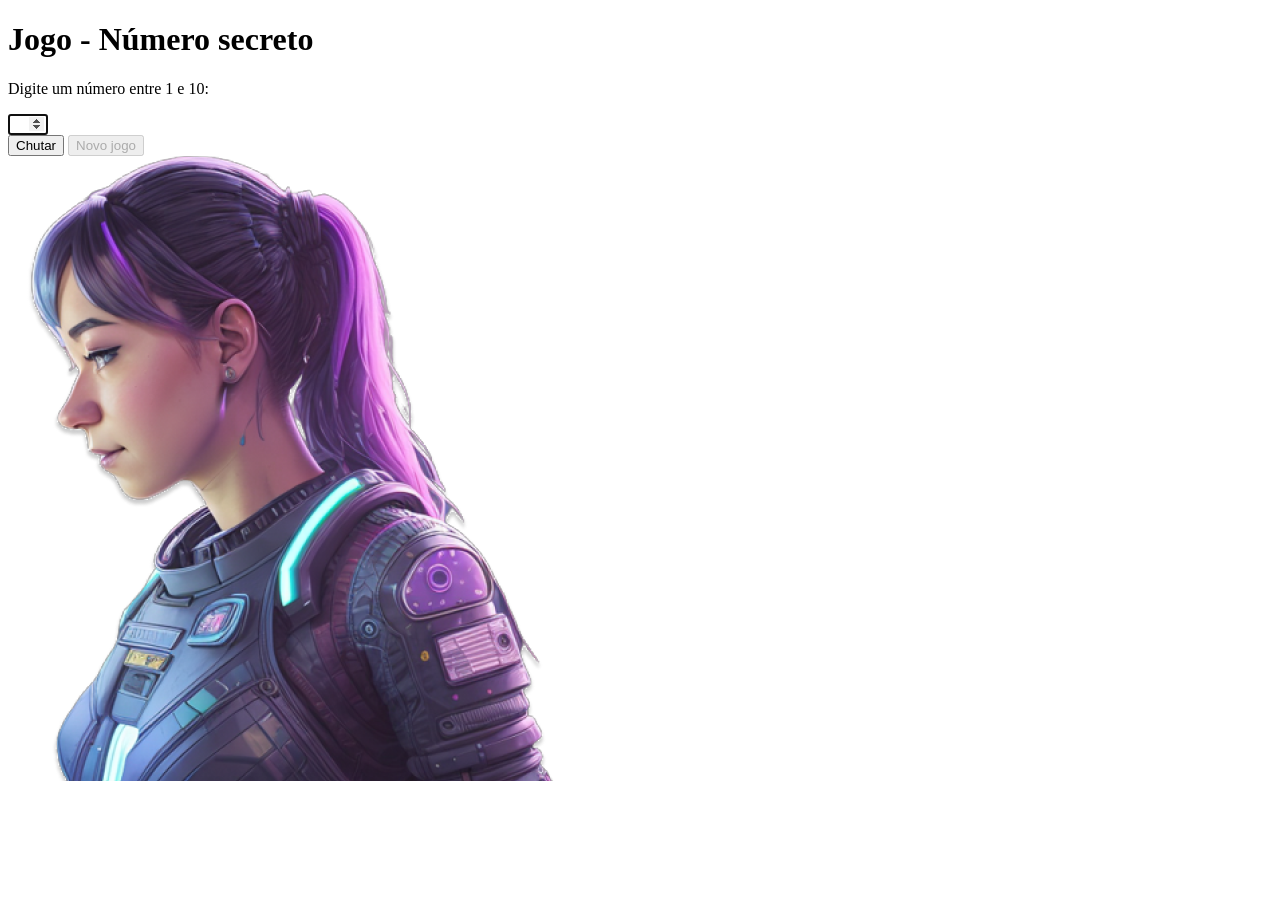
==== jogo_adivinha_plus/index.html @ 4c6c480d "Update" ====
<!DOCTYPE html>
<html lang="pt-br">

<head>
    <meta charset="UTF-8">
    <meta name="viewport" content="width=device-width, initial-scale=1.0">
    <script src="https://code.responsivevoice.org/responsivevoice.js"></script>
    <link rel="preconnect" href="https://fonts.googleapis.com">
    <link rel="preconnect" href="https://fonts.gstatic.com" crossorigin>
    <link href="https://fonts.googleapis.com/css2?family=Chakra+Petch:wght@700&family=Inter:wght@400;700&display=swap"
        rel="stylesheet">
    <link rel="stylesheet" href="style.css">
    <title>JS Game</title>
</head>

<body>

    <div class="container">
        <div class="container__conteudo">
            <div class="container__informacoes">
                <div class="container__texto">
                    <h1></h1>
                    <p class="texto__paragrafo"></p>
                </div>
                <input type="number" min="1" max="2" id="campoChute" class="container__input">
                <div class="chute container__botoes">
                    <button onclick="verificarChute()" id="chutar" class="container__botao">Chutar</button>
                    <button onclick="sortearNumero()" id="reiniciar" class="container__botao">Novo jogo</button>
                </div>
            </div>
            <img src="./img/ia.png" alt="Uma pessoa olhando para a esquerda" class="container__imagem-pessoa" />
        </div>
    </div>


    <script src="app.js" defer></script>
</body>

</html>
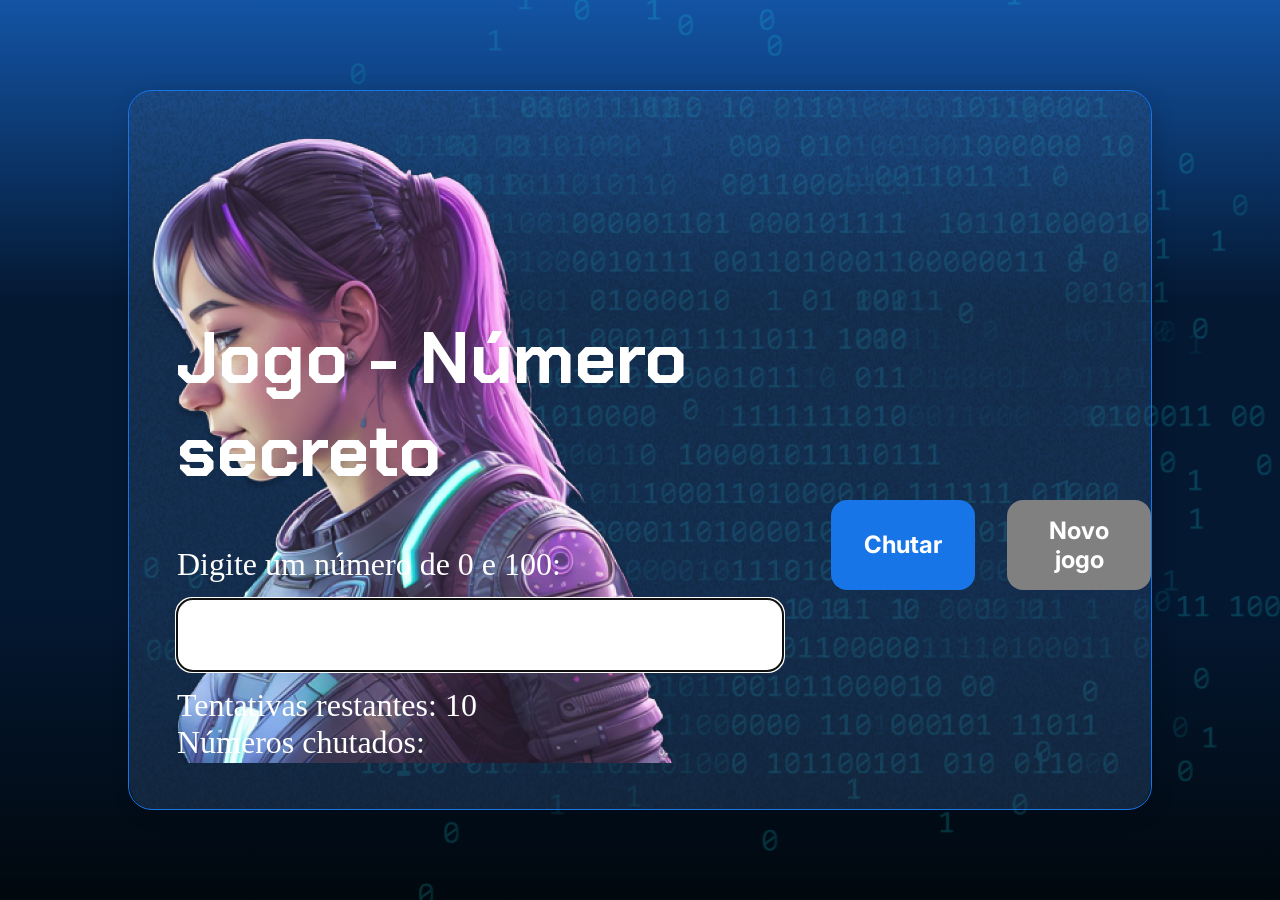
==== commit 66f0e57e: "Update" ====
--- a/jogo_adivinha_plus/index.html
+++ b/jogo_adivinha_plus/index.html
@@ -4,13 +4,12 @@
 <head>
     <meta charset="UTF-8">
     <meta name="viewport" content="width=device-width, initial-scale=1.0">
-    <script src="https://code.responsivevoice.org/responsivevoice.js"></script>
     <link rel="preconnect" href="https://fonts.googleapis.com">
     <link rel="preconnect" href="https://fonts.gstatic.com" crossorigin>
     <link href="https://fonts.googleapis.com/css2?family=Chakra+Petch:wght@700&family=Inter:wght@400;700&display=swap"
         rel="stylesheet">
     <link rel="stylesheet" href="style.css">
-    <title>JS Game</title>
+    <title>Jogo - Número Secreto</title>
 </head>
 
 <body>
@@ -20,12 +19,16 @@
             <div class="container__informacoes">
                 <div class="container__texto">
                     <h1></h1>
-                    <p class="texto__paragrafo"></p>
+                    <p1 class="texto__paragrafo"></p1>
                 </div>
-                <input type="number" min="1" max="2" id="campoChute" class="container__input">
+                <input min="1" max="20" id="campoChute" class="container__input">
+                <div class="container__texto"></div>
+                    <p2 class="texto__paragrafo"></p2><br>
+                    <p3 class="texto__paragrafo"></p3>
+                </div>
                 <div class="chute container__botoes">
                     <button onclick="verificarChute()" id="chutar" class="container__botao">Chutar</button>
-                    <button onclick="sortearNumero()" id="reiniciar" class="container__botao">Novo jogo</button>
+                    <button onclick="novoJogo()" id="reiniciar" class="container__botao">Novo jogo</button>
                 </div>
             </div>
             <img src="./img/ia.png" alt="Uma pessoa olhando para a esquerda" class="container__imagem-pessoa" />
--- a/jogo_adivinha_plus/style.css
+++ b/jogo_adivinha_plus/style.css
@@ -0,0 +1,140 @@
+* {
+    box-sizing: border-box;
+    margin: 0;
+    padding: 0;
+    color: white;
+}
+
+body {
+    background: linear-gradient(#1354A5 0%, #041832 33.33%, #041832 66.67%, #01080E 100%);
+    height: 100vh;
+    display: flex;
+    align-items: center;
+    justify-content: center;
+}
+
+
+body::before {
+    background-image: url("img/code.png");
+    background-repeat: no-repeat;
+    background-position: right;
+    content: "";
+    display: block;
+    position: absolute;
+    width: 100%;
+    height: 100%;
+    opacity: 0.4;
+}
+
+.container {
+    width: 80%;
+    height: 80%;
+    display: flex;
+    align-items: center;
+    justify-content: space-between;
+    border-radius: 24px;
+    border: 1px solid #1875E8;
+    box-shadow: 4px 4px 20px 0px rgba(1, 8, 14, 0.15);
+    background-image: url("img/Ruido.png");
+    background-size: 100% 100%;
+    position: relative;
+}
+
+
+.container__conteudo {
+    display: flex;
+    align-items: center;
+    position: absolute;
+    bottom: 0;
+}
+
+.container__informacoes {
+    flex: 1;
+    padding: 3rem;
+}
+
+.container__botao {
+    border-radius: 16px;
+    background: #1875E8;
+    padding: 16px 24px;
+    width: 100%;
+    font-size: 24px;
+    font-weight: 700;
+    border: none;
+    margin-top: 2rem;
+}
+
+.container__texto {
+    margin: 16px 0 16px 0;
+}
+
+.container__texto-azul {
+    color: #1875E8;
+}
+
+.container__input {
+    width: 100%;
+    height: 72px;
+    border-radius: 16px;
+    background-color: #FFF;
+    border: none;
+    color: #1875E8;
+    padding: 1rem;
+    font-size: 24px;
+    font-weight: 700;
+    font-family: 'Inter', sans-serif;
+}
+
+.container__botoes {
+    display: flex;
+    gap: 2em;
+}
+
+h1 {
+    font-family: 'Chakra Petch', sans-serif;
+    font-size: 72px;
+    padding-bottom: 3rem;
+}
+
+p,
+button {
+    font-family: 'Inter', sans-serif;
+}
+
+.texto__paragrafo {
+    font-size: 32px;
+    font-weight: 400;
+}
+
+button:disabled {
+    background-color: gray;
+}
+
+@media screen and (max-width: 1250px) {
+
+    h1 {
+        font-size: 50px;
+    }
+
+    .container__botao {
+        font-size: 16px;
+    }
+
+
+    .texto__paragrafo {
+        font-size: 24px;
+    }
+
+    .container__imagem-pessoa {
+        display: none;
+    }
+
+    .container__conteudo {
+        display: block;
+        position: inherit;
+    }
+
+    .container__informacoes {
+        padding: 1rem
+    }
+}
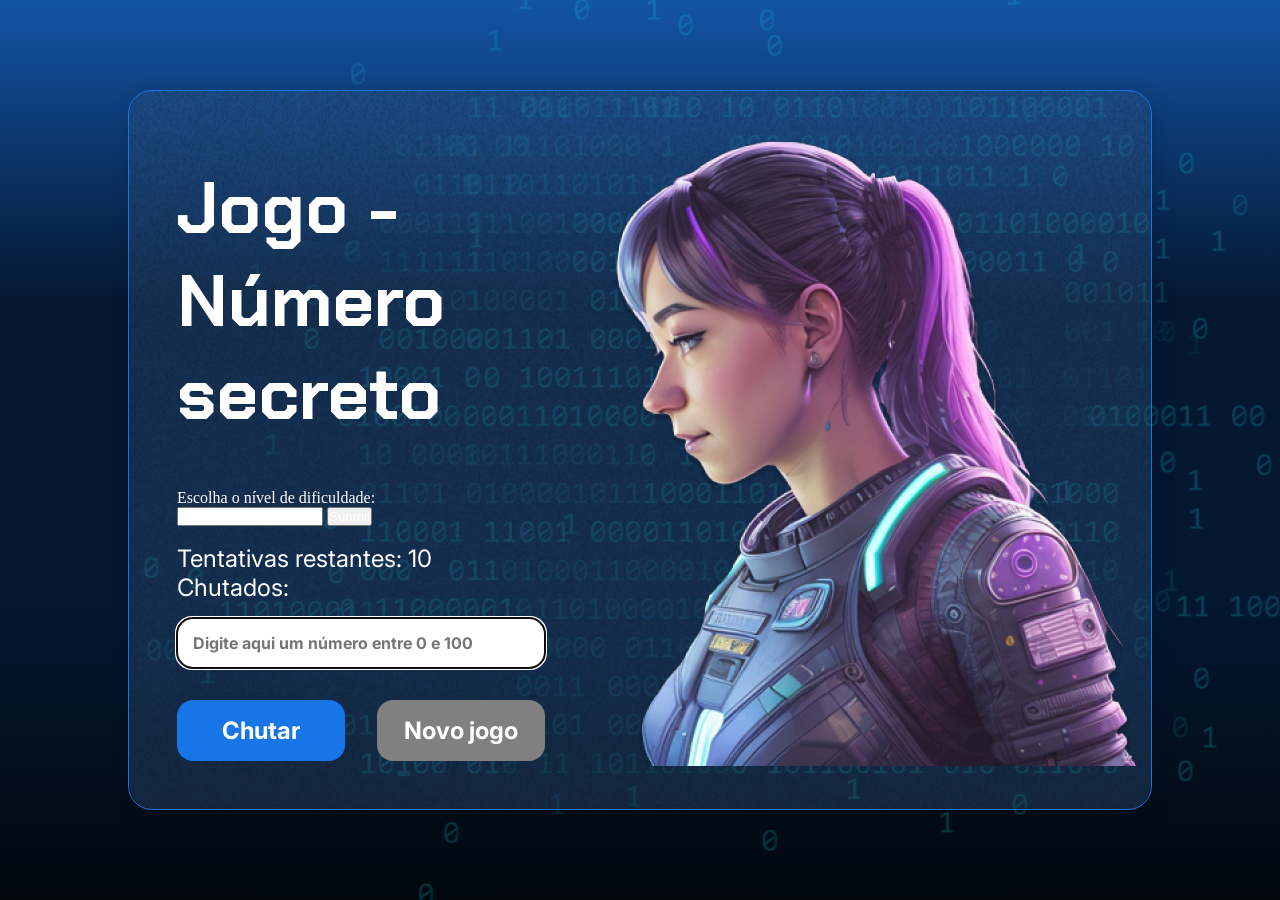
==== commit 3fd28889: "Update" ====
--- a/jogo_adivinha_plus/index.html
+++ b/jogo_adivinha_plus/index.html
@@ -16,26 +16,28 @@
 
     <div class="container">
         <div class="container__conteudo">
-            <div class="container__informacoes">
+            <div class="container__informacoes">                
                 <div class="container__texto">
-                    <h1></h1>
-                    <p1 class="texto__paragrafo"></p1>
+                    <h1></h1> 
+                    <label for="dificuldade">Escolha o nível de dificuldade:</label> <br>
+                    <select id="dificuldade" name="dificuldade">
+                        <option value="facil">Facil - 20 tentativas</option>
+                        <option value="media">Média - 10 tentativas</option>
+                        <option value="dificil">Difícil - 5 tentativas</option>
+                    </select> 
+                    <input type="submit"> <br><br>
+                    <p1 class="texto__paragrafo"></p1><br>
+                    <p2 class="texto__paragrafo"></p2>
                 </div>
-                <input min="1" max="20" id="campoChute" class="container__input">
-                <div class="container__texto"></div>
-                    <p2 class="texto__paragrafo"></p2><br>
-                    <p3 class="texto__paragrafo"></p3>
-                </div>
+                <input min="1" max="20" id="campoChute" class="container__input">                
                 <div class="chute container__botoes">
-                    <button onclick="verificarChute()" id="chutar" class="container__botao">Chutar</button>
-                    <button onclick="novoJogo()" id="reiniciar" class="container__botao">Novo jogo</button>
+                    <button onclick="chutar()" id="chutar" class="container__botao">Chutar</button>
+                    <button onclick="novoJogo()" id="novoJogo" class="container__botao">Novo jogo</button>
                 </div>
             </div>
             <img src="./img/ia.png" alt="Uma pessoa olhando para a esquerda" class="container__imagem-pessoa" />
         </div>
     </div>
-
-
     <script src="app.js" defer></script>
 </body>
 
--- a/jogo_adivinha_plus/style.css
+++ b/jogo_adivinha_plus/style.css
@@ -74,13 +74,13 @@
 
 .container__input {
     width: 100%;
-    height: 72px;
+    height: 50px;
     border-radius: 16px;
     background-color: #FFF;
     border: none;
     color: #1875E8;
     padding: 1rem;
-    font-size: 24px;
+    font-size: 16px;
     font-weight: 700;
     font-family: 'Inter', sans-serif;
 }
@@ -96,13 +96,13 @@
     padding-bottom: 3rem;
 }
 
-p,
+p1, p2, p3,
 button {
     font-family: 'Inter', sans-serif;
 }
 
 .texto__paragrafo {
-    font-size: 32px;
+    font-size: 24px;
     font-weight: 400;
 }
 
@@ -122,7 +122,7 @@
 
 
     .texto__paragrafo {
-        font-size: 24px;
+        font-size: 20px;
     }
 
     .container__imagem-pessoa {
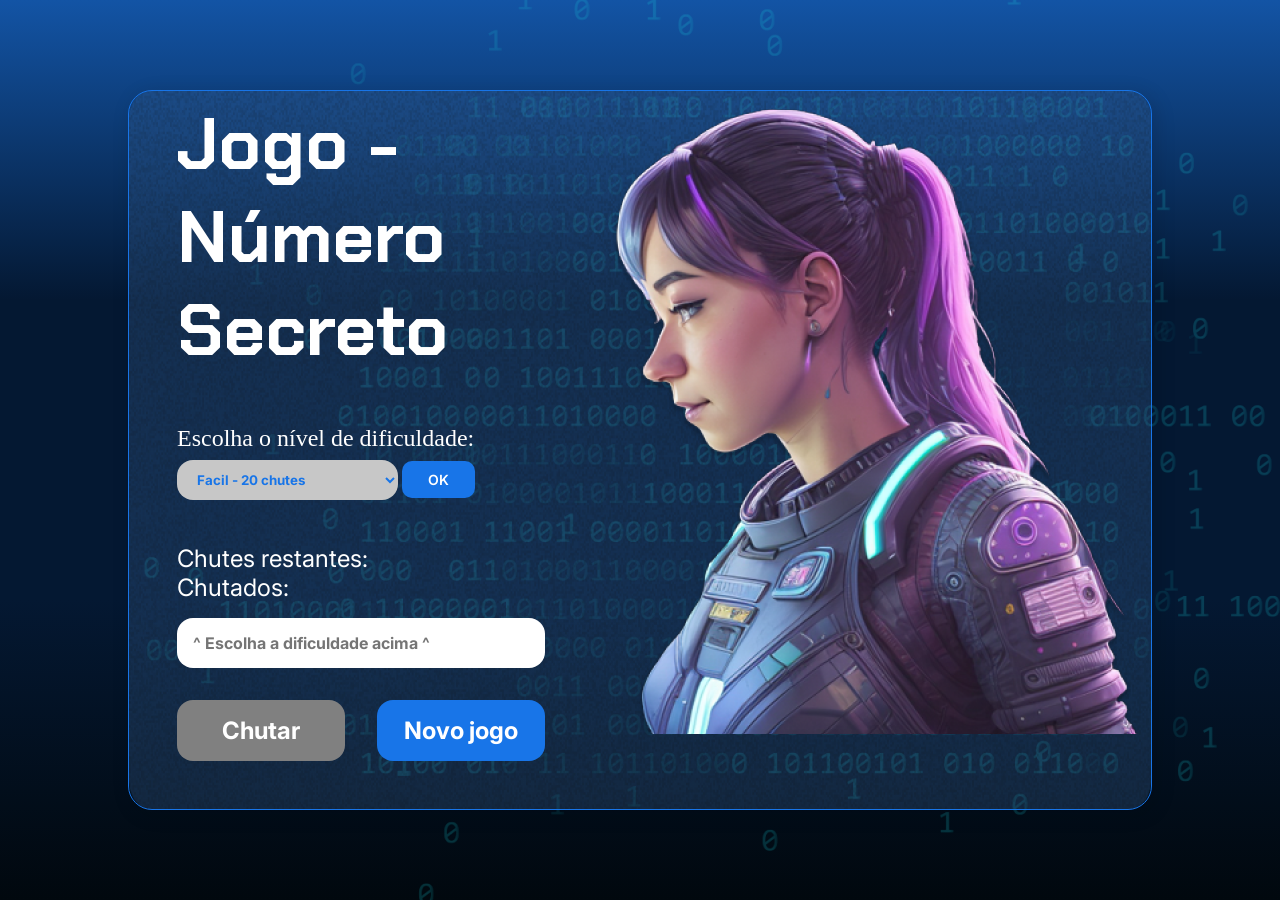
==== commit 21864c1e: "Updates" ====
--- a/jogo_adivinha_plus/index.html
+++ b/jogo_adivinha_plus/index.html
@@ -19,20 +19,21 @@
             <div class="container__informacoes">                
                 <div class="container__texto">
                     <h1></h1> 
-                    <label for="dificuldade">Escolha o nível de dificuldade:</label> <br>
-                    <select id="dificuldade" name="dificuldade">
-                        <option value="facil">Facil - 20 tentativas</option>
-                        <option value="media">Média - 10 tentativas</option>
-                        <option value="dificil">Difícil - 5 tentativas</option>
+                    <label for="dificuldade" class="texto__paragrafo">Escolha o nível de dificuldade:</label> <br>
+                    <select name="dificuldade" id="dificuldade" class="container__select">
+                        <option value="facil">Facil - 20 chutes</option>
+                        <option value="media">Média - 10 chutes</option>
+                        <option value="dificil">Difícil - 5 chutes</option>
                     </select> 
-                    <input type="submit"> <br><br>
+                    <button onclick="selecionarDificuldade()" id="selecionarDificuldade" class="container__botao1">OK</button>
+                    <br><br><br>
                     <p1 class="texto__paragrafo"></p1><br>
                     <p2 class="texto__paragrafo"></p2>
                 </div>
-                <input min="1" max="20" id="campoChute" class="container__input">                
+                <input min="1" max="20" id="campoChute" class="container__input2">                
                 <div class="chute container__botoes">
-                    <button onclick="chutar()" id="chutar" class="container__botao">Chutar</button>
-                    <button onclick="novoJogo()" id="novoJogo" class="container__botao">Novo jogo</button>
+                    <button onclick="chutar()" id="chutar" class="container__botao2">Chutar</button>
+                    <button onclick="novoJogo()" id="novoJogo" class="container__botao2">Novo jogo</button>
                 </div>
             </div>
             <img src="./img/ia.png" alt="Uma pessoa olhando para a esquerda" class="container__imagem-pessoa" />
--- a/jogo_adivinha_plus/style.css
+++ b/jogo_adivinha_plus/style.css
@@ -53,7 +53,18 @@
     padding: 3rem;
 }
 
-.container__botao {
+.container__botao1 {
+    border-radius: 10px;
+    background: #1875E8;
+    padding: 10px 10px;
+    width: 20%;
+    font-size: 14px;
+    font-weight: 600;
+    border: none;
+    margin-top: 0rem;
+}
+
+.container__botao2 {
     border-radius: 16px;
     background: #1875E8;
     padding: 16px 24px;
@@ -68,11 +79,21 @@
     margin: 16px 0 16px 0;
 }
 
-.container__texto-azul {
+.container__select {
+    width: 60%;
+    height: 40px;
+    border-radius: 16px;
+    background-color: #c7c7c7;
+    border: none;
     color: #1875E8;
-}
+    padding: 0rem 1rem;
+    font-size: 16;
+    font-weight: 700;
+    font-family: 'Inter', sans-serif;
+    margin: 8px 0;
+}  
 
-.container__input {
+.container__input2 {
     width: 100%;
     height: 50px;
     border-radius: 16px;
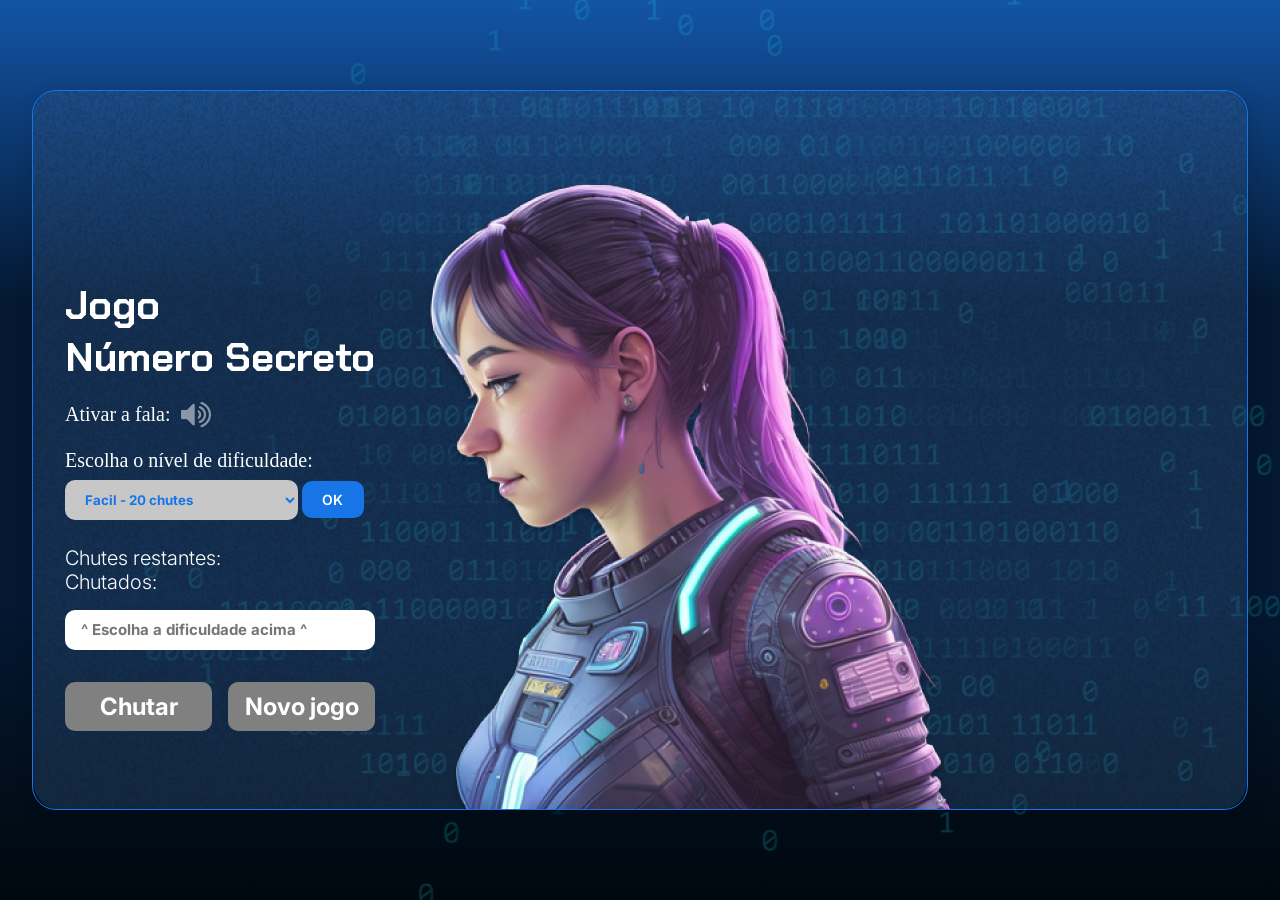
==== commit b688b5df: "Update" ====
--- a/jogo_adivinha_plus/index.html
+++ b/jogo_adivinha_plus/index.html
@@ -4,33 +4,37 @@
 <head>
     <meta charset="UTF-8">
     <meta name="viewport" content="width=device-width, initial-scale=1.0">
+    <script src="https://code.responsivevoice.org/responsivevoice.js"></script>
     <link rel="preconnect" href="https://fonts.googleapis.com">
     <link rel="preconnect" href="https://fonts.gstatic.com" crossorigin>
-    <link href="https://fonts.googleapis.com/css2?family=Chakra+Petch:wght@700&family=Inter:wght@400;700&display=swap"
-        rel="stylesheet">
+    <link href="https://fonts.googleapis.com/css2?family=Chakra+Petch:wght@700&family=Inter:wght@400;700&display=swap" rel="stylesheet">
+    <link rel="stylesheet" href="https://cdnjs.cloudflare.com/ajax/libs/font-awesome/4.7.0/css/font-awesome.min.css">
     <link rel="stylesheet" href="style.css">
     <title>Jogo - Número Secreto</title>
 </head>
 
 <body>
-
     <div class="container">
         <div class="container__conteudo">
             <div class="container__informacoes">                
                 <div class="container__texto">
-                    <h1></h1> 
-                    <label for="dificuldade" class="texto__paragrafo">Escolha o nível de dificuldade:</label> <br>
+                    <h1>Jogo <br>Número Secreto</h1>
+                    <div class="container__fala">      
+                        <p class="texto__paragrafo">Ativar a fala:</p>
+                        <span"><i class="fa fa-volume-up fa-2x" style="color:rgb(255, 255, 255);opacity:.5"></i></span>
+                    </div><br>
+                    <label for="dificuldade" class="texto__paragrafo">Escolha o nível de dificuldade:</label><br>
                     <select name="dificuldade" id="dificuldade" class="container__select">
                         <option value="facil">Facil - 20 chutes</option>
                         <option value="media">Média - 10 chutes</option>
                         <option value="dificil">Difícil - 5 chutes</option>
                     </select> 
                     <button onclick="selecionarDificuldade()" id="selecionarDificuldade" class="container__botao1">OK</button>
-                    <br><br><br>
+                    <br><br>
                     <p1 class="texto__paragrafo"></p1><br>
                     <p2 class="texto__paragrafo"></p2>
                 </div>
-                <input min="1" max="20" id="campoChute" class="container__input2">                
+                <input min="1" max="20" id="campoChute" class="container__input">                
                 <div class="chute container__botoes">
                     <button onclick="chutar()" id="chutar" class="container__botao2">Chutar</button>
                     <button onclick="novoJogo()" id="novoJogo" class="container__botao2">Novo jogo</button>
--- a/jogo_adivinha_plus/style.css
+++ b/jogo_adivinha_plus/style.css
@@ -27,7 +27,7 @@
 }
 
 .container {
-    width: 80%;
+    width: 95%;
     height: 80%;
     display: flex;
     align-items: center;
@@ -50,7 +50,15 @@
 
 .container__informacoes {
     flex: 1;
-    padding: 3rem;
+    padding: 2rem;
+}
+
+.container__fala {
+    width:47%;
+    height: 80%;
+    display: flex;
+    align-items: center;
+    justify-content: space-between;    
 }
 
 .container__botao1 {
@@ -65,9 +73,9 @@
 }
 
 .container__botao2 {
-    border-radius: 16px;
+    border-radius: 10px;
     background: #1875E8;
-    padding: 16px 24px;
+    padding:10px 10px;
     width: 100%;
     font-size: 24px;
     font-weight: 700;
@@ -80,9 +88,9 @@
 }
 
 .container__select {
-    width: 60%;
+    width: 75%;
     height: 40px;
-    border-radius: 16px;
+    border-radius: 10px;
     background-color: #c7c7c7;
     border: none;
     color: #1875E8;
@@ -93,28 +101,28 @@
     margin: 8px 0;
 }  
 
-.container__input2 {
-    width: 100%;
-    height: 50px;
-    border-radius: 16px;
+.container__input {
+    width:100%;
+    height: 40px;
+    border-radius: 10px;
     background-color: #FFF;
     border: none;
     color: #1875E8;
     padding: 1rem;
-    font-size: 16px;
+    font-size: 15px;
     font-weight: 700;
     font-family: 'Inter', sans-serif;
 }
 
 .container__botoes {
     display: flex;
-    gap: 2em;
+    gap: 1em;
 }
 
 h1 {
     font-family: 'Chakra Petch', sans-serif;
-    font-size: 72px;
-    padding-bottom: 3rem;
+    font-size: 40px;
+    padding-bottom: 1rem;
 }
 
 p1, p2, p3,
@@ -123,24 +131,27 @@
 }
 
 .texto__paragrafo {
-    font-size: 24px;
-    font-weight: 400;
+    font-size: 20px;
+    font-weight: 300;
 }
 
 button:disabled {
     background-color: gray;
 }
 
-@media screen and (max-width: 1250px) {
+@media screen and (max-width: 980px) {
 
     h1 {
-        font-size: 50px;
+        font-size:40px;
     }
 
-    .container__botao {
-        font-size: 16px;
+    .container__botao1 {
+        font-size: 14;
     }
 
+    .container__botao2 {
+        font-size: 14;
+    }
 
     .texto__paragrafo {
         font-size: 20px;
@@ -156,6 +167,6 @@
     }
 
     .container__informacoes {
-        padding: 1rem
+        padding: 2rem
     }
 }
